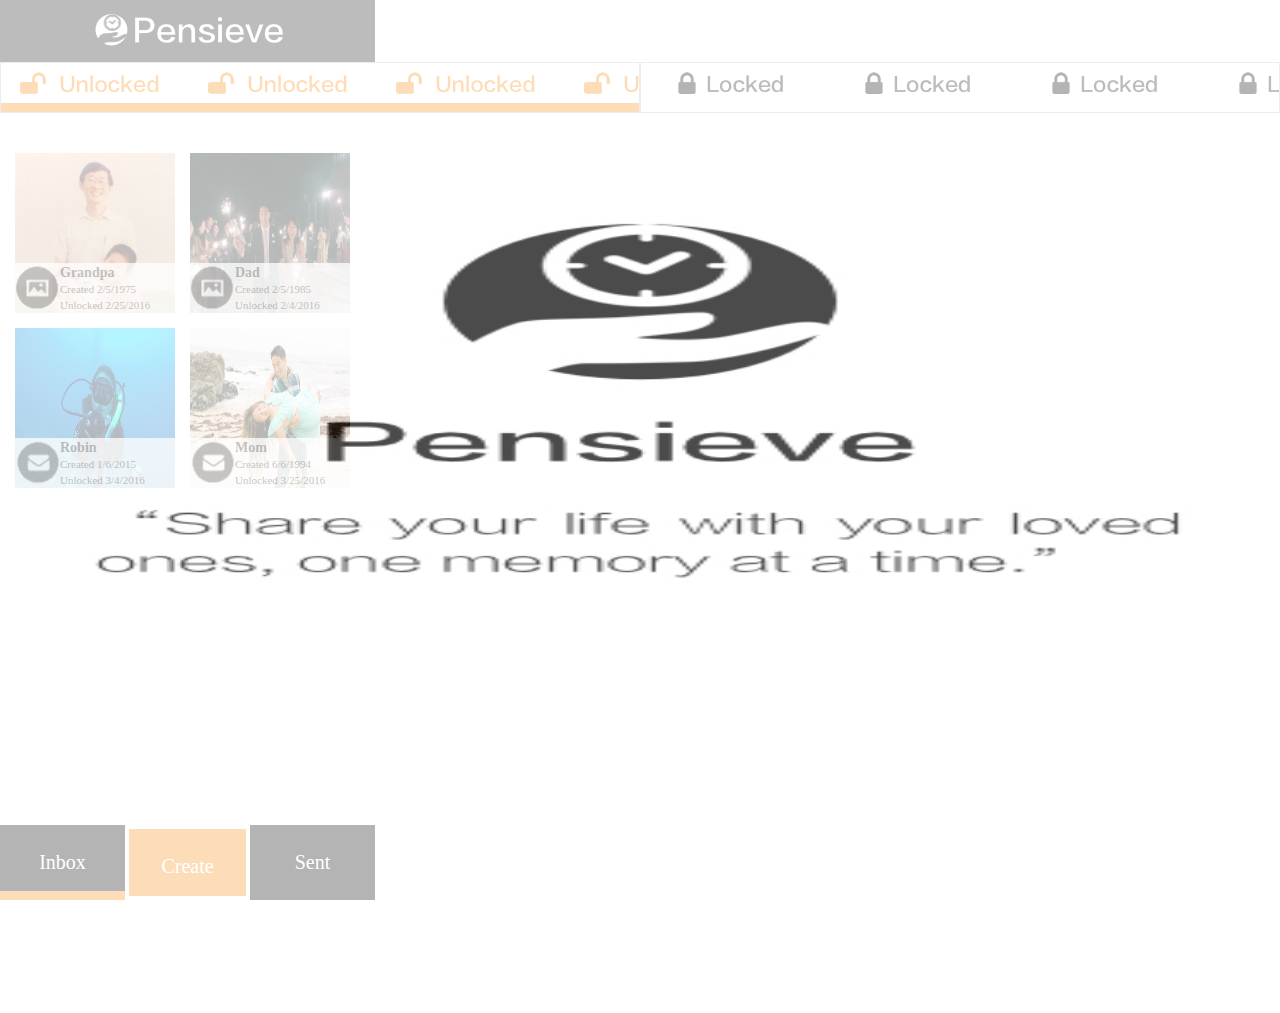
==== index.html @ cf911021 "Gets the text with users for the send page. Needs to add condition." ====
<!DOCTYPE html>
<html class="no-js">
    <head>
        <meta charset="utf-8">
        <title></title>
        <meta name="description" content="">
        <meta name="HandheldFriendly" content="True">
        <meta name="MobileOptimized" content="320">
        <meta name="viewport" content="width=device-width, initial-scale=1, minimal-ui">
        <meta http-equiv="cleartype" content="on">

        <link rel="apple-touch-icon-precomposed" sizes="144x144" href="img/touch/apple-touch-icon-144x144-precomposed.png">
        <link rel="apple-touch-icon-precomposed" sizes="114x114" href="img/touch/apple-touch-icon-114x114-precomposed.png">
        <link rel="apple-touch-icon-precomposed" sizes="72x72" href="img/touch/apple-touch-icon-72x72-precomposed.png">
        <link rel="apple-touch-icon-precomposed" href="img/touch/apple-touch-icon-57x57-precomposed.png">

        <!-- Tile icon for Win8 (144x144 + tile color) -->
        <meta name="msapplication-TileImage" content="img/touch/apple-touch-icon-144x144-precomposed.png">
        <meta name="msapplication-TileColor" content="#222222">

        <!-- SEO: If mobile URL is different from desktop URL, add a canonical link to the desktop page -->
        <!--
        <link rel="canonical" href="http://www.example.com/" >
        -->

        <!-- Add to homescreen for Chrome on Android -->
        <!--
        <meta name="mobile-web-app-capable" content="yes">
        -->

        <!-- For iOS web apps. Delete if not needed. https://github.com/h5bp/mobile-boilerplate/issues/94 -->
<!--         <meta name="apple-mobile-web-app-capable" content="yes">
        <meta name="apple-mobile-web-app-status-bar-style" content="black">
        <meta name="apple-mobile-web-app-title" content=""> -->

        <!-- This script prevents links from opening in Mobile Safari. https://gist.github.com/1042026 -->
        <!--
        <script>(function(a,b,c){if(c in b&&b[c]){var d,e=a.location,f=/^(a|html)$/i;a.addEventListener("click",function(a){d=a.target;while(!f.test(d.nodeName))d=d.parentNode;"href"in d&&(d.href.indexOf("http")||~d.href.indexOf(e.host))&&(a.preventDefault(),e.href=d.href)},!1)}})(document,window.navigator,"standalone")</script>
        -->

        <link rel="stylesheet" href="css/bootstrap.min.css">
        <link rel="stylesheet" href="css/normalize.css">
        <link rel="stylesheet" href="css/main.css">
        <link rel="stylesheet" href="css/pensieve.css">
        <script src="js/vendor/jquery-2.1.0.min.js"></script>
        <script>
            $(document).bind('mobileinit',function(){
                $.mobile.changePage.defaults.changeHash = false;
                $.mobile.hashListeningEnabled = false;
                $.mobile.pushStateEnabled = false;
            });
        </script>
        <script src="js/vendor/modernizr-2.7.1.min.js"></script>
        <script src="js/helper.js"></script>
        <script src="js/main.js"></script>
        <script src="js/pensieve.js"></script>
    </head>
    <body>

        <!-- Splash page -->
        <img id="landing" src="img/sketch/landing.jpg"/>

        <!-- Banner with Text, Close, and the Next button -->
        <div id="alt-banner" >
            <img id="banner-close" src="img/sketch/close-browser.png"/>
            <div id="banner-text"></div>
            <img id="banner-next" src="img/sketch/right-arrow.png">
        </div>

        <!-- Memory Page (Accessed from Unlocked or Sent memories) -->
        <div class="page" id="memory-page">
            <div id="memory-title" class="title memory-header"></div>
            <div id="creation-date" class="memory-header"></div>
            <div id="unlock-condition" class="memory-header"></div>
            <div id="media-content"></div>
            <div id="memory-message"></div>
        </div>

        <!-- Unlocked Memories -->
        <img id="main-banner" src="img/sketch/banner.png">
        <div id="inbox">
            <img id="unlocked-tab" class="top-navi" />
            <img id="locked-tab" class="top-navi" />
            <div class="main-content" id="unlocked-memories">
                <table id="unlocked-table" class="memory-table">
                    <tbody>
                    </tbody>
                </table>
            </div>

            <!-- Locked Memories -->
            <div class="main-content" id="locked-memories">
                <table class="memory-table" id="locked-table">
                    <tbody>
                        <tr>
                            <td>
                                <div class="unlock-param-text">
                                    12/25/2020
                                </div>
                                <div class="memory">
                                    <div class="title">Grandpa</div>
                                    <div class="mem-info">
                                        <img class="lock-icon" src="img/sketch/video-icon.png"/>
                                        Created: 1/8/2016<br/>
                                    </div>
                                </div>
                            </td>
                            <td>
                                <div class="unlock-param-text2">
                                    Travel to Half Moon Bay, CA.
                                </div>
                                <div class="memory">
                                    <div class="title">Mom</div>
                                    <div class="mem-info">
                                    <img class="lock-icon" src="img/sketch/sound-icon.png"/>
                                        Created: 10/6/1985<br/>
                                    </div>
                                </div>
                            </td>
                        </tr>
                        <tr>
                            <td>
                                <div class="unlock-param-text">
                                    Your wedding day.
                                </div>
                                <div class="memory">
                                    <div class="title">Grandpa</div>
                                    <div class="mem-info">
                                        <img class="lock-icon" src="img/sketch/mail-icon.png"/>
                                        Created: 1/8/2016<br/>
                                    </div>
                                </div>
                            </td>
                            <td>
                                <div class="unlock-param-text2">
                                    Travel to London, England.
                                </div>
                                <div class="memory">
                                    <div class="title">Mom</div>
                                    <div class="mem-info">
                                        <img class="lock-icon" src="img/sketch/photo-icon.png"/>
                                        Created: 10/6/1985<br/>
                                    </div>
                                </div>
                            </td>
                        </tr>
                        <tr>
                            <td>
                                <div class="unlock-param-text2">
                                    Travel to UC Berkely, CA.
                                </div>
                                <div class="memory">
                                    <div class="title">Grandpa</div>
                                    <div class="mem-info">
                                        <img class="lock-icon" src="img/sketch/photo-icon.png"/>
                                        Created: 1/8/2016<br/>

                                    </div>
                                </div>
                            </td>
                            <td>
                                <div class="unlock-param-text">
                                    1st Anniversary.
                                </div>
                                <div class="memory">
                                <div class="title">Mom</div>
                                <div class="mem-info">
                                    <img class="lock-icon" src="img/sketch/mail-icon.png"/>
                                    Created: 10/6/1985<br/>
                                </div>
                            </div></td>
                        </tr>
                    </tbody>
                </table>
            </div>
        </div>

        <!-- Sent Memories -->
        <div id="sent">
            <div class="main-content" id="sent-memories">
                <table id="sent-table" class="memory-table">
                    <tbody>
                    </tbody>
                </table>
            </div>
        </div>

        <!-- Memory Creation -->
        <div id="create" class="page">
            <div>Share a memory!</div>
            <div>You could tell your children a story about the first time you fell in love.</div>

            <div id="photo-btn" class="create-options">Photo</div>
            <input type="file" capture="camera" accept="image/*" class="media-input" id="camera-input" >
            <div id="video-btn" class="create-options">Video</div>
            <input type="file" accept="video/*;capture=camcorder" class="media-input" id="video-input">
            <div id="sound-btn" class="create-options">Sound</div>
            <input type="file" accept="audio/*;capture=microphone" class="media-input" id="sound-input">
        </div>

        <div id="media" class="create-nav"></div>
        <div id="share" class="create-nav"></div>
        <div id="condition" class="create-nav"></div>
        <div id="send" class="create-nav"></div>
        <img id="create-nav-line" class="create-nav" src="img/sketch/create-nav-line.png" />


        <div id="media-page">
            <div id="media-container">
                <img id="create-photo" class="create-media" src="">
                <video id="create-video" width="300" height="300" class="create-media" src=""></video>
            </div>
        </div>


        <div id="condition-page">
            <!-- of course, you should move the inline CSS style to your stylesheet -->
            <!-- main container, width = 70% of page, centered -->
            <div id="main-condition-choice-page">
                <Center>
                    <h3>
                        Set unlock condition
                        <hr>
                    </h3>
                </Center>
                <!-- columns divs, float left, no margin so there is no space between column, width=1/3 -->
                <div id="time-condition-box" style="float:left; margin:0; width:33%;">
                    <center>    
                        <img id='time-condition-butt' class='condition-icon' src="img/sketch/time-icon.png">
                        Time
                    </center>
                </div>

                <div id="location-condition-box" style="float:left; margin:0;width:33%;">
                    <Center>
                        <img id='location-condition-butt' class='condition-icon' src="img/sketch/location-icon.png">
                        Location
                    </Center>
                </div>

                <div id="life-event-condition-box" style="float:left; margin:0;width:33%">
                    <center>
                        <img id='life-event-condition-butt' class='condition-icon' src="img/sketch/life-event-icon.png">
                        Life Event
                    </center>
                </div>
            </div>

            <div id="location-condition-choice-page" style="display: none; width: 370px;">
                <Center>
                    <h3>
                        Set unlock condition
                        <hr>
                    </h3>
                </Center>
                <!-- columns divs, float left, no margin so there is no space between column, width=1/3 -->

                <div id="location-condition-box" style="position: fixed; left: 123px; margin:0;width:33%;">
                    <center>
                        <img id='location-condition-butt' class='condition-icon' src="img/sketch/location-icon.png">
                        Location
                        <br />
                        <br />
                        <input type="text" name="location input" value="e.g. Paris, France">
                    </center>
                </div>
            </div>

            <div id="life-event-condition-choice-page" style="display: none; width: 370px;">
                <Center>
                    <h3>
                        Set unlock condition
                        <hr>
                    </h3>
                </Center>
                <!-- columns divs, float left, no margin so there is no space between column, width=1/3 -->

                <div style="position: fixed; left: 123px; margin:0;width:33%;">
                    <center>
                        <img  class='condition-icon' src="img/sketch/life-event-icon.png">
                        Life Event
                        <br />
                        <br />
                        <input type="text" name="location input" value="e.g. Jenn's Wedding">
                    </center>
                </div>
            </div>

            <div id="time-condition-choice-page" style="display: none; width: 370px;">
                <Center>
                    <h3>
                        Set unlock condition
                        <hr>
                    </h3>
                </Center>
                <!-- columns divs, float left, no margin so there is no space between column, width=1/3 -->

                <div style="position: fixed; left: 123px; margin:0;width:33%;">
                    <center>
                        <img id='location-condition-butt' class='condition-icon' src="img/sketch/time-icon.png">
                        Location
                        <br />
                        <br />
                        <label for="date time"> Date/Time </label><input id="meeting" type="date" value="2017-01-13"/>
                    </center>
                </div>
            </div>

        </div>



        <div id="share-page">

            <div class="share-heading">Favorites</div>

            <div class="share-cb unchecked" id="Dad" name="Dad"></div>
            <div class="cb-label">Dad</div><br/>

            <hr/>

            <div class="share-heading">Groups</div>

            <div class="share-cb unchecked" id="All family members" name="All family members"></div>
            <div class="cb-label">All family members</div><br/>

            <div class="share-cb unchecked" id="Best Friends" name="Best Friends"></div>
            <div class="cb-label">Best Friends</div><br/>

            <hr/>
            <div class="share-cb unchecked" id="Bob" name="Bob"></div>
            <div class="cb-label">Bob</div><br/>

            <div class="share-cb unchecked" id="Dylan" name="Dylan"></div>
            <div class="cb-label">Dylan</div><br/>

            <div class="share-cb unchecked" id="Edric" name="Edric"></div>
            <div class="cb-label">Edric</div><br/>

            <div class="share-cb unchecked" id="Elaine" name="Elaine"></div>
            <div class="cb-label">Elaine</div><br/>

            <div class="share-cb unchecked" id="Jorge" name="Jorge"></div>
            <div class="cb-label">Jorge</div><br/>

            <div class="share-cb unchecked" id="Victoria" name="Victoria"></div>
            <div class="cb-label">Victoria</div><br/>

        </div>

        <div id="send-page">
            <span class="row">
                <div id="media-preview" class="col-md-4">
                    <div id="icon-banner">
                        <img id="preview-icon" src="">
                    </div>
                </div>
                <div class="col-md-4">
                    <textarea id="create-message" placeholder="Add caption..."></textarea>
                </div>
            </span>
            <div id="final-message">Your memory will be unlocked by <div id="final-users"></div> when</div>
        </div>

        <!-- Bottom Navigation -->
        <div id="inbox-btn" class="bottom-nav selected-btn">Inbox</div>
        <div id="create-btn" class="bottom-nav">Create</div>
        <div id="sent-btn" class="bottom-nav">Sent</div>
    </body>
</html>
---- css/main.css ----
/*
 * HTML5 Boilerplate
 *
 * What follows is the result of much research on cross-browser styling.
 * Credit left inline and big thanks to Nicolas Gallagher, Jonathan Neal,
 * Kroc Camen, and the H5BP dev community and team.
 */

/* ==========================================================================
   Base styles: opinionated defaults
   ========================================================================== */

html,
button,
input,
select,
textarea {
    color: #222;
}

body {
    font-size: 1em;
    line-height: 1.4;
}

a {
    color: #00e;
}

a:visited {
    color: #551a8b;
}

a:hover {
    color: #06e;
}

/*
 * Remove the gap between images and the bottom of their containers: h5bp.com/i/440
 */

img {
    vertical-align: middle;
}

/*
 * Remove default fieldset styles.
 */

fieldset {
    border: 0;
    margin: 0;
    padding: 0;
}

/*
 * Allow only vertical resizing of textareas.
 */

textarea {
    resize: vertical;
}

/* ==========================================================================
   Author's custom styles
   ========================================================================== */


















/* ==========================================================================
   Helper classes
   ========================================================================== */

/* Prevent callout */

.nocallout {
    -webkit-touch-callout: none;
}

.pressed {
    background-color: rgba(0, 0, 0, 0.7);
}

/* A hack for HTML5 contenteditable attribute on mobile */

textarea[contenteditable] {
    -webkit-appearance: none;
}

/* A workaround for S60 3.x and 5.0 devices which do not animated gif images if
   they have been set as display: none */

.gifhidden {
    position: absolute;
    left: -100%;
}

/*
 * Image replacement
 */

.ir {
    background-color: transparent;
    background-repeat: no-repeat;
    border: 0;
    direction: ltr;
    display: block;
    overflow: hidden;
    text-align: left;
    text-indent: -999em;
}

.ir br {
    display: none;
}

/*
 * Hide from both screenreaders and browsers: h5bp.com/u
 */

.hidden {
    display: none !important;
    visibility: hidden;
}

/*
 * Hide only visually, but have it available for screenreaders: h5bp.com/v
 */

.visuallyhidden {
    border: 0;
    clip: rect(0 0 0 0);
    height: 1px;
    margin: -1px;
    overflow: hidden;
    padding: 0;
    position: absolute;
    width: 1px;
}

/*
 * Extends the .visuallyhidden class to allow the element to be focusable
 * when navigated to via the keyboard: h5bp.com/p
 */

.visuallyhidden.focusable:active,
.visuallyhidden.focusable:focus {
    clip: auto;
    height: auto;
    margin: 0;
    overflow: visible;
    position: static;
    width: auto;
}

/*
 * Hide visually and from screenreaders, but maintain layout
 */

.invisible {
    visibility: hidden;
}

/**
 * Clearfix helper
 * Used to contain floats: h5bp.com/q
 */

.clearfix:before,
.clearfix:after {
    content: "";
    display: table;
}

.clearfix:after {
    clear: both;
}

/* ==========================================================================
   EXAMPLE Media Queries for Responsive Design.
   Theses examples override the primary ('mobile first') styles.
   Modify as content requires.
   ========================================================================== */

@media only screen and (min-width: 800px) {
    /* Style adjustments for viewports that meet the condition */
}

@media only screen and (-webkit-min-device-pixel-ratio: 1.5),
       only screen and (min-resolution: 144dpi) {
    /* Style adjustments for viewports that meet the condition */
}
---- css/pensieve.css ----
.ui-icon-loading {
    background: url(http://code.jquery.com/mobile/1.1.0-rc.1/images/ajax-loader.png);
    background-size: 46px 46px;
    width:46px;
    height:46px;
    -webkit-transform: rotate(360deg);
    -webkit-animation-name: spin;
    -webkit-animation-duration: 1s;
    -webkit-animation-iteration-count:  infinite;
    -webkit-animation-timing-function: linear;
}
@-webkit-keyframes spin {
    from {-webkit-transform: rotate(0deg);}
    to {-webkit-transform: rotate(360deg);}
}

@font-face {
    font-family: 'Lantinghei TC';
    src: url('../font/Lantinghei.ttc') format('truetype');
}

#locked-memories {
    display: none;
}

body {
    overflow-x: hidden;
    font-size: 20px;
    font-family: 'Lantinghei TC';
}

td {
    font-size: 14px;
}

.unlock-param-text {
    margin-top: 10px;
    color: white;
    position: relative;
    /*z-index: 100;*/
    top: -85px;
    left: 10px;
}

.unlock-param-text2 {
    margin-top: 10px;
    color: white;
    position: relative;
    /*z-index: 100;*/
    top: -67px;
    left: 10px;
}

img.top-navi {
    margin-top: 10px;
    position: fixed;
    z-index: 100;
    top: 52px;
    background-color: white;
    height: 51px;
    width: 50%;
}

.lock-icon {
    width: 27px;
    height: 27px;
}

.lock-icon2 {
    width: 45px;
    height: 45px;
}


#unlocked-tab {
    background-image: url('../img/sketch/unlocked-selected.jpg');
    left:0px;
}


#locked-tab {
    background-image: url('../img/sketch/locked-unselected.jpg');
    left:50%;
}

/**** Pages ***/

#landing {
    height: 100%;
    width: 100%;
    position: fixed;
    z-index: 101;
}

#sent {
    display: none;
}

#create {
    display: none;
}

#memory-page {
    display: none;
    position: relative;
}

.page {
    position: absolute;
    top: 62px;
}

/************/

/**** Banner ***/

#main-banner {
    top: 0;
    position: fixed;
    z-index: 100;
}

#alt-banner {
    position: fixed;
    background-color: black;
    width: 100%;
    height: 62px;
    display: none;
    z-index: 100;
}

#banner-close {
    top: 20px;
    left: 10px;
    position: fixed;
}

#banner-next {
    top: 20px;
    right: 10px;
    position: fixed;
}

#banner-text {
    display: inline-block;
    vertical-align: center;
    text-align: center;
    width: 100%;
    height: 62px;
    line-height: 62px;
    font-size: 31px;
    color: white;
}

/************/

/**** Memory Table ****/

div.main-content {
    padding-top: 25px;
    top: 113px;
    height: 100%;
    position: absolute;
    overflow: scroll;
}

#sent-memories {
    top: 62px;
}

div.memory {
    background-color: white;
    opacity: 0.75;
}

table.memory-table {
    border-spacing: 15px;
    border-collapse: separate;
    margin-left: auto;
    margin-right: auto;
    color: black;
}

td.memory-cell {
    background-size: cover;
    min-height: 100%;
    min-width: 100%;
}

.title {
    font-weight: bold;
}

table.memory-table td {
    width: 160px;
    height: 160px;
    vertical-align: bottom;
    background-size: 160px 160px;
}

table#locked-table td {
    background-color: gray;
}

/************/

#media-content {
    width: 100%;
    height: 375px;
    min-height: 100%;
    min-width: 100%;
    background-size: cover;

}




div.bottom-nav {
    position: fixed;
    display: inline-block;
    background-color:black;
    color: white;
    font-size: 20px;
    width: 125px;
    height: 75px;
    line-height: 75px;
    text-align: center;
    bottom: 0;
}

/**** Create options ****/

div.create-options {
    position: fixed;
    background-color: #F78B0D;
    color: white;
    font-size: 20px;
    width: 125px;
    height: 75px;
    left:125px;
    line-height: 75px;
    border-color: white;
    border-width: 4px;
    border-style: solid;
    text-align: center;
}

#photo-btn {
    bottom: 225px;
}
#video-btn {
    bottom: 150px;
}
#sound-btn {
    bottom: 75px;
}

/**** Create pages ****/
#media-page {
    display: none;
}

#share-page {
    display: none;
    position: absolute;
    top: 120px;
}

.condition-icon {
    width: 90px;
    height: 90px;
}

#condition-page {
    display: none;
    position: absolute;
    top: 120px;
    width: 370px;
}

#send-page {
    display: none;
    position: absolute;
    top: 120px;
}

#media-container {
    position: fixed;
    display: block;
    width: 300px;
    height: 300px;
    top: 150px;
    left: 32px;
    overflow: hidden;

}
.create-media {
    background-size: cover;
    position: relative;
    max-height: 300px;
    max-width: 300px;
    width: auto;
    height: auto;
    display: none;
}

#create-video {
    display: none;
}

input.media-input {
    display: none;
}

/**** Share Page *****/

.share-cb {
    display: inline-block;
    width: 49px;
    height: 49px;
    position: relative;
    top: 17px;
    margin-left: 30px;
}

.unchecked {
    background:url('../img/sketch/empty-checkbox.png') left top no-repeat;
}
.checked {
    background:url('../img/sketch/checked-box.png') left top no-repeat;
}

div.cb-label {
    display: inline-block;
    font-weight: 500;
    padding-left: 5px;
}

div.share-heading {
    margin-left: 30px;
    font-weight: 500;
}
/**** Send Page ****/
#media-preview {
    position: fixed;
    display: inline-block;
    background-size: cover;
    top: 140px;
    margin-left: 30px;
    width: 125px;
    height: 125px;
}


#create-message {
    position: fixed;
    top: 140px;
    right: 30px;
    height: 125px;
    width: 162px;
}

#icon-banner {
    background-color: white;
    position: absolute;
    height: 40px;
    width: 100%;
    opacity: 0.75;
    left: 0px;
    bottom: 0px;
}

#preview-icon {
    height: 100%;
}

#final-users {
    color: #F78B0D;
    display: inline-block;
}

#final-message {
    position: fixed;
    top: 290px;
    left: 30px;
}

/**** Bottom Navigation ****/

#inbox-btn {

}

#create-btn {
    left:125px;
    background-color: #F78B0D;
    border-color: white;
    border-width: 4px;
    border-style: solid;
}

#sent-btn {
    left:250px;
}

.selected-btn {
    border-bottom-style: solid;
    border-bottom-color: #F78B0D;
    border-bottom-width: 9px;
}

/**** Create Navigation ****/
div.create-nav {
    background-repeat: no-repeat;
    background-position: center;
    background-color: white;
    display: none;
    position: fixed;
    height: 51px;
    width: 94px;
    top: 62px;
    z-index: 100;
}

#create-nav-line {
    position: fixed;
    left: 0px;
    top: 112px;
}

#media {
    left:0px;
    background-image: url('../img/sketch/media-selected.png');
}
#share {
    left:94px;
    background-image: url('../img/sketch/share-unselected.png');
}
#condition {
    left:188px;
    background-image: url('../img/sketch/condition-unselected.png');
}
#send {
    right:0px;
    background-image: url('../img/sketch/send-unselected.png');
}
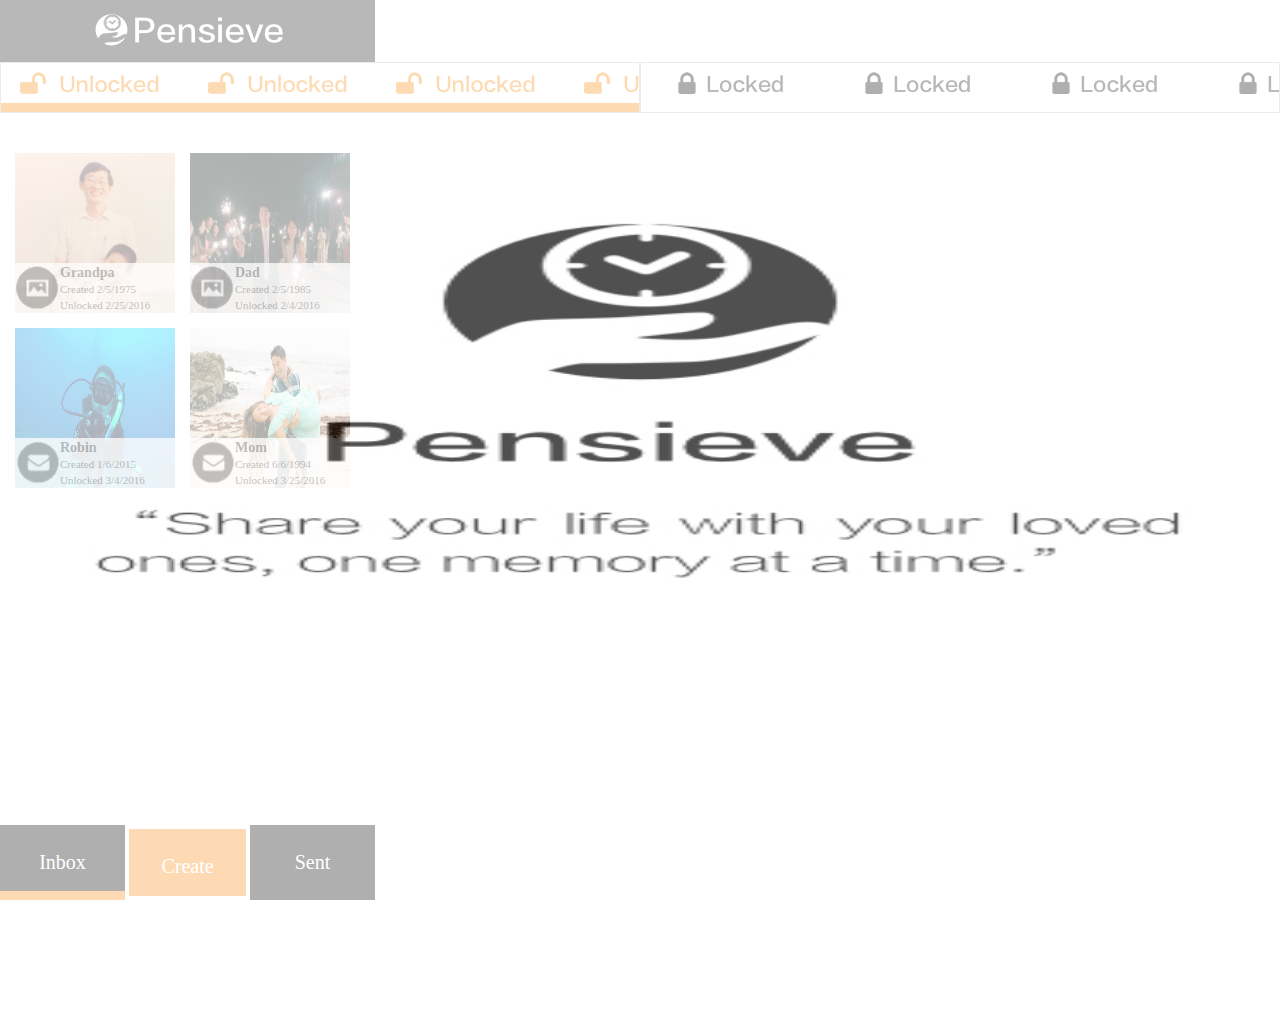
==== commit 60e36329: "Finishes condition and send page." ====
--- a/index.html
+++ b/index.html
@@ -213,103 +213,6 @@
         </div>
 
 
-        <div id="condition-page">
-            <!-- of course, you should move the inline CSS style to your stylesheet -->
-            <!-- main container, width = 70% of page, centered -->
-            <div id="main-condition-choice-page">
-                <Center>
-                    <h3>
-                        Set unlock condition
-                        <hr>
-                    </h3>
-                </Center>
-                <!-- columns divs, float left, no margin so there is no space between column, width=1/3 -->
-                <div id="time-condition-box" style="float:left; margin:0; width:33%;">
-                    <center>    
-                        <img id='time-condition-butt' class='condition-icon' src="img/sketch/time-icon.png">
-                        Time
-                    </center>
-                </div>
-
-                <div id="location-condition-box" style="float:left; margin:0;width:33%;">
-                    <Center>
-                        <img id='location-condition-butt' class='condition-icon' src="img/sketch/location-icon.png">
-                        Location
-                    </Center>
-                </div>
-
-                <div id="life-event-condition-box" style="float:left; margin:0;width:33%">
-                    <center>
-                        <img id='life-event-condition-butt' class='condition-icon' src="img/sketch/life-event-icon.png">
-                        Life Event
-                    </center>
-                </div>
-            </div>
-
-            <div id="location-condition-choice-page" style="display: none; width: 370px;">
-                <Center>
-                    <h3>
-                        Set unlock condition
-                        <hr>
-                    </h3>
-                </Center>
-                <!-- columns divs, float left, no margin so there is no space between column, width=1/3 -->
-
-                <div id="location-condition-box" style="position: fixed; left: 123px; margin:0;width:33%;">
-                    <center>
-                        <img id='location-condition-butt' class='condition-icon' src="img/sketch/location-icon.png">
-                        Location
-                        <br />
-                        <br />
-                        <input type="text" name="location input" value="e.g. Paris, France">
-                    </center>
-                </div>
-            </div>
-
-            <div id="life-event-condition-choice-page" style="display: none; width: 370px;">
-                <Center>
-                    <h3>
-                        Set unlock condition
-                        <hr>
-                    </h3>
-                </Center>
-                <!-- columns divs, float left, no margin so there is no space between column, width=1/3 -->
-
-                <div style="position: fixed; left: 123px; margin:0;width:33%;">
-                    <center>
-                        <img  class='condition-icon' src="img/sketch/life-event-icon.png">
-                        Life Event
-                        <br />
-                        <br />
-                        <input type="text" name="location input" value="e.g. Jenn's Wedding">
-                    </center>
-                </div>
-            </div>
-
-            <div id="time-condition-choice-page" style="display: none; width: 370px;">
-                <Center>
-                    <h3>
-                        Set unlock condition
-                        <hr>
-                    </h3>
-                </Center>
-                <!-- columns divs, float left, no margin so there is no space between column, width=1/3 -->
-
-                <div style="position: fixed; left: 123px; margin:0;width:33%;">
-                    <center>
-                        <img id='location-condition-butt' class='condition-icon' src="img/sketch/time-icon.png">
-                        Location
-                        <br />
-                        <br />
-                        <label for="date time"> Date/Time </label><input id="meeting" type="date" value="2017-01-13"/>
-                    </center>
-                </div>
-            </div>
-
-        </div>
-
-
-
         <div id="share-page">
 
             <div class="share-heading">Favorites</div>
@@ -347,6 +250,57 @@
             <div class="cb-label">Victoria</div><br/>
 
         </div>
+
+
+         <div id="condition-page">
+            <!-- of course, you should move the inline CSS style to your stylesheet -->
+            <div id="choose-condition-page">
+                <center>
+                    <h3>
+                        Set unlock condition.
+                        <hr>
+                    </h3>
+                </center>
+                <!-- columns divs, float left, no margin so there is no space between column, width=1/3 -->
+                <div class="condition-box">
+                    <center>
+                        <img id="time-condition-btn" class="condition-icon" name="time" src="img/sketch/time-icon.png">
+                        Time
+                    </center>
+                </div>
+
+                <div class="condition-box">
+                    <center>
+                        <img id="location-condition-btn" class="condition-icon" name="location" src="img/sketch/location-icon.png">
+                        Location
+                    </center>
+                </div>
+
+                <div class="condition-box">
+                    <center>
+                        <img id="life-event-condition-btn" class="condition-icon" name="life-event" src="img/sketch/life-event-icon.png">
+                        Life Event
+                    </center>
+                </div>
+            </div>
+            <div id="chosen-page" style="display: none; width: 370px;">
+                <center>
+                    <h3>
+                        <div id="condition-instructions"></div>
+                    </h3>
+                </center>
+                <!-- columns divs, float left, no margin so there is no space between column, width=1/3 -->
+
+                <img id="selected-condition" src="">
+                <br />
+                <br />
+                <input id="condition-text"/>
+            </div>
+        </div>
+
+
+
+
 
         <div id="send-page">
             <span class="row">
@@ -359,7 +313,7 @@
                     <textarea id="create-message" placeholder="Add caption..."></textarea>
                 </div>
             </span>
-            <div id="final-message">Your memory will be unlocked by <div id="final-users"></div> when</div>
+            <div id="final-message">Your memory will be unlocked by <div id="final-users" class="final-message"></div><div id="condition-preposition" style="display: inline-block;"></div><div id="final-condition" class="final-message"></div></div>
         </div>
 
         <!-- Bottom Navigation -->
--- a/css/pensieve.css
+++ b/css/pensieve.css
@@ -341,6 +341,26 @@
     margin-left: 30px;
     font-weight: 500;
 }
+
+/**** Condition Page ****/
+
+.condition-box {
+    float:left;
+    margin:0;
+    width:33%;
+}
+
+#condition-text {
+    position: fixed;
+    top: 47%;
+    left: 10%;
+    width: 80%;
+}
+
+#selected-condition {
+    margin-left: 37%;
+    margin-right: auto;
+}
 /**** Send Page ****/
 #media-preview {
     position: fixed;
@@ -375,15 +395,17 @@
     height: 100%;
 }
 
-#final-users {
-    color: #F78B0D;
-    display: inline-block;
-}
+
 
 #final-message {
     position: fixed;
     top: 290px;
     left: 30px;
+}
+
+.final-message {
+    color: #F78B0D;
+    display: inline-block;
 }
 
 /**** Bottom Navigation ****/
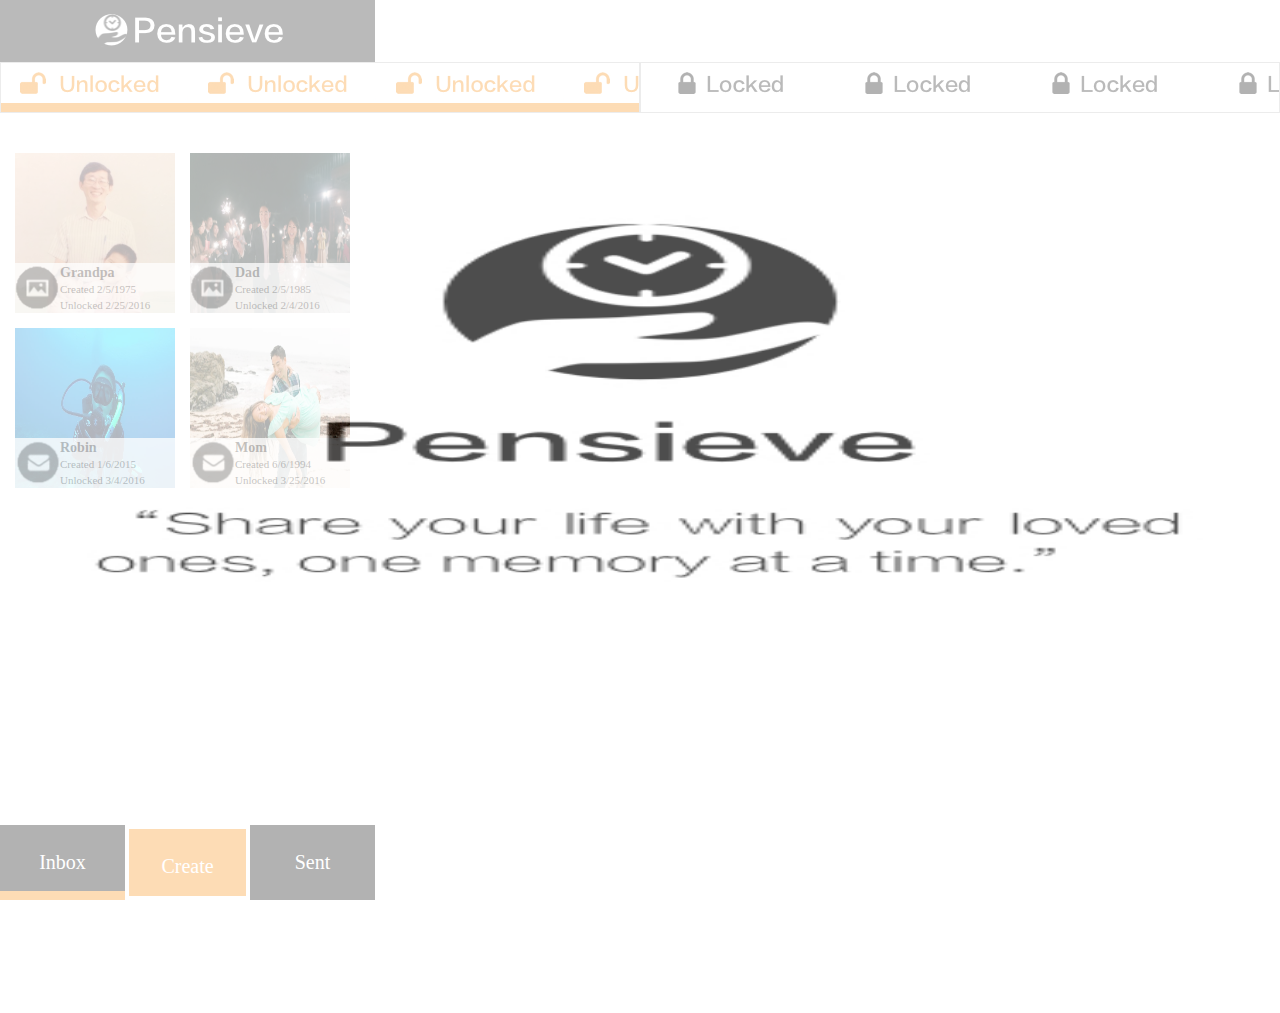
==== commit ff1c5766: "Adds something so address bar doesn't show up on iPhone and Android screen." ====
--- a/index.html
+++ b/index.html
@@ -24,19 +24,19 @@
         -->
 
         <!-- Add to homescreen for Chrome on Android -->
-        <!--
+
         <meta name="mobile-web-app-capable" content="yes">
-        -->
+
 
         <!-- For iOS web apps. Delete if not needed. https://github.com/h5bp/mobile-boilerplate/issues/94 -->
-<!--         <meta name="apple-mobile-web-app-capable" content="yes">
+         <meta name="apple-mobile-web-app-capable" content="yes">
         <meta name="apple-mobile-web-app-status-bar-style" content="black">
-        <meta name="apple-mobile-web-app-title" content=""> -->
+        <meta name="apple-mobile-web-app-title" content="">
 
         <!-- This script prevents links from opening in Mobile Safari. https://gist.github.com/1042026 -->
-        <!--
+
         <script>(function(a,b,c){if(c in b&&b[c]){var d,e=a.location,f=/^(a|html)$/i;a.addEventListener("click",function(a){d=a.target;while(!f.test(d.nodeName))d=d.parentNode;"href"in d&&(d.href.indexOf("http")||~d.href.indexOf(e.host))&&(a.preventDefault(),e.href=d.href)},!1)}})(document,window.navigator,"standalone")</script>
-        -->
+
 
         <link rel="stylesheet" href="css/bootstrap.min.css">
         <link rel="stylesheet" href="css/normalize.css">
--- a/css/pensieve.css
+++ b/css/pensieve.css
@@ -351,9 +351,7 @@
 }
 
 #condition-text {
-    position: fixed;
-    top: 47%;
-    left: 10%;
+    margin-left: 10%;
     width: 80%;
 }
 
@@ -446,6 +444,7 @@
 }
 
 #create-nav-line {
+    display: none;
     position: fixed;
     left: 0px;
     top: 112px;
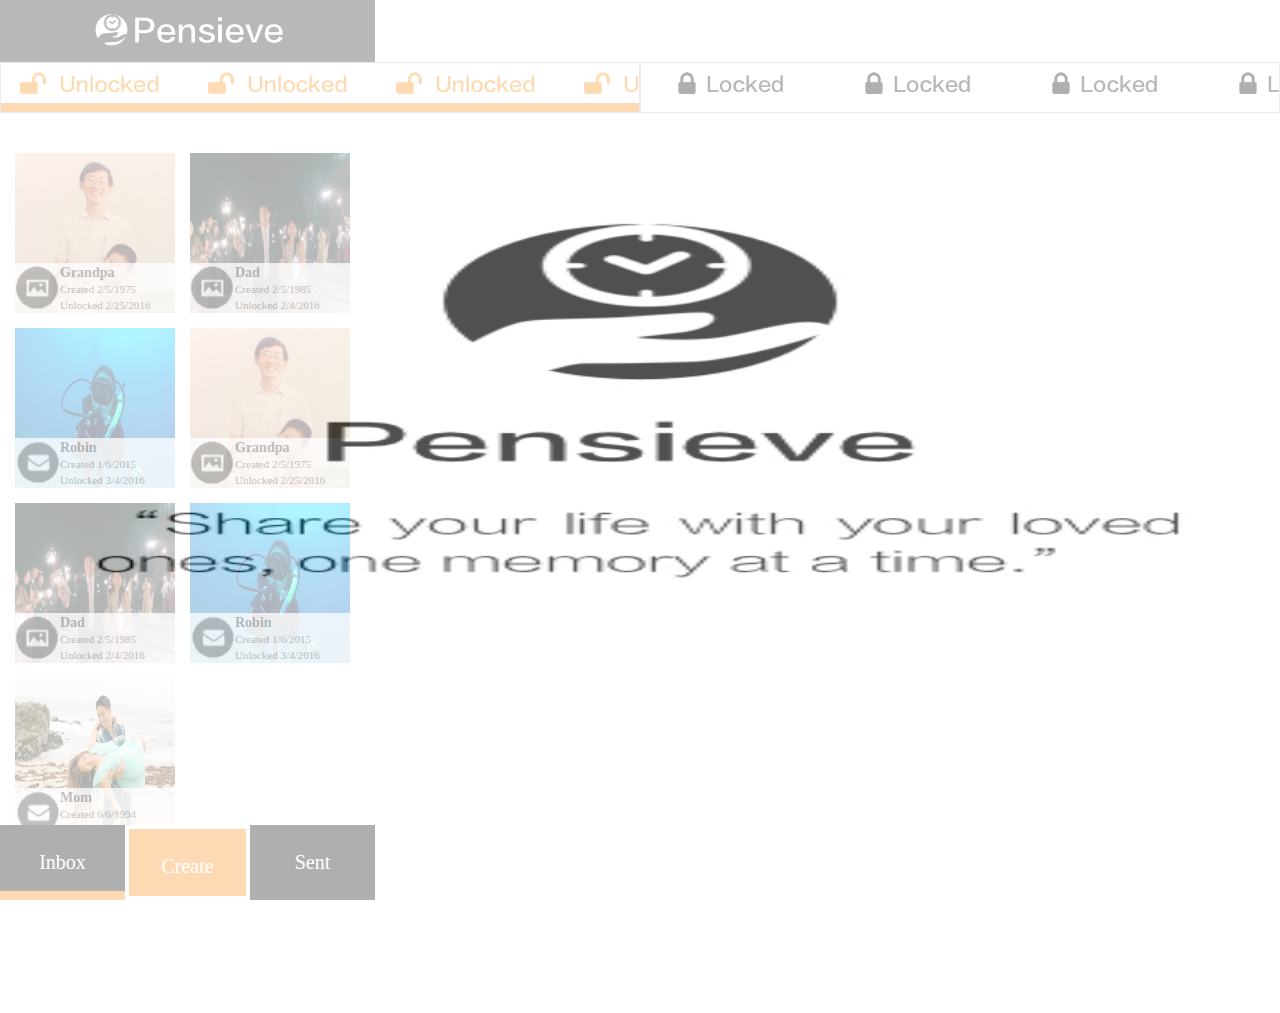
==== commit d6188667: "Adds notification for new sent memory." ====
--- a/index.html
+++ b/index.html
@@ -2,12 +2,13 @@
 <html class="no-js">
     <head>
         <meta charset="utf-8">
-        <title></title>
+        <title>Pensieve</title>
         <meta name="description" content="">
         <meta name="HandheldFriendly" content="True">
         <meta name="MobileOptimized" content="320">
         <meta name="viewport" content="width=device-width, initial-scale=1, minimal-ui">
         <meta http-equiv="cleartype" content="on">
+        <link rel="icon" href="img/sketch/favicon.png" />
 
         <link rel="apple-touch-icon-precomposed" sizes="144x144" href="img/touch/apple-touch-icon-144x144-precomposed.png">
         <link rel="apple-touch-icon-precomposed" sizes="114x114" href="img/touch/apple-touch-icon-114x114-precomposed.png">
@@ -56,7 +57,9 @@
         <script src="js/pensieve.js"></script>
     </head>
     <body>
-
+        <div id="locked-notif" class="notification">
+            You received a new locked memory from your son!
+        </div>
         <!-- Splash page -->
         <img id="landing" src="img/sketch/landing.jpg"/>
 
@@ -92,84 +95,6 @@
             <div class="main-content" id="locked-memories">
                 <table class="memory-table" id="locked-table">
                     <tbody>
-                        <tr>
-                            <td>
-                                <div class="unlock-param-text">
-                                    12/25/2020
-                                </div>
-                                <div class="memory">
-                                    <div class="title">Grandpa</div>
-                                    <div class="mem-info">
-                                        <img class="lock-icon" src="img/sketch/video-icon.png"/>
-                                        Created: 1/8/2016<br/>
-                                    </div>
-                                </div>
-                            </td>
-                            <td>
-                                <div class="unlock-param-text2">
-                                    Travel to Half Moon Bay, CA.
-                                </div>
-                                <div class="memory">
-                                    <div class="title">Mom</div>
-                                    <div class="mem-info">
-                                    <img class="lock-icon" src="img/sketch/sound-icon.png"/>
-                                        Created: 10/6/1985<br/>
-                                    </div>
-                                </div>
-                            </td>
-                        </tr>
-                        <tr>
-                            <td>
-                                <div class="unlock-param-text">
-                                    Your wedding day.
-                                </div>
-                                <div class="memory">
-                                    <div class="title">Grandpa</div>
-                                    <div class="mem-info">
-                                        <img class="lock-icon" src="img/sketch/mail-icon.png"/>
-                                        Created: 1/8/2016<br/>
-                                    </div>
-                                </div>
-                            </td>
-                            <td>
-                                <div class="unlock-param-text2">
-                                    Travel to London, England.
-                                </div>
-                                <div class="memory">
-                                    <div class="title">Mom</div>
-                                    <div class="mem-info">
-                                        <img class="lock-icon" src="img/sketch/photo-icon.png"/>
-                                        Created: 10/6/1985<br/>
-                                    </div>
-                                </div>
-                            </td>
-                        </tr>
-                        <tr>
-                            <td>
-                                <div class="unlock-param-text2">
-                                    Travel to UC Berkely, CA.
-                                </div>
-                                <div class="memory">
-                                    <div class="title">Grandpa</div>
-                                    <div class="mem-info">
-                                        <img class="lock-icon" src="img/sketch/photo-icon.png"/>
-                                        Created: 1/8/2016<br/>
-
-                                    </div>
-                                </div>
-                            </td>
-                            <td>
-                                <div class="unlock-param-text">
-                                    1st Anniversary.
-                                </div>
-                                <div class="memory">
-                                <div class="title">Mom</div>
-                                <div class="mem-info">
-                                    <img class="lock-icon" src="img/sketch/mail-icon.png"/>
-                                    Created: 10/6/1985<br/>
-                                </div>
-                            </div></td>
-                        </tr>
                     </tbody>
                 </table>
             </div>
@@ -195,7 +120,6 @@
             <div id="video-btn" class="create-options">Video</div>
             <input type="file" accept="video/*;capture=camcorder" class="media-input" id="video-input">
             <div id="sound-btn" class="create-options">Sound</div>
-            <input type="file" accept="audio/*;capture=microphone" class="media-input" id="sound-input">
         </div>
 
         <div id="media" class="create-nav"></div>
@@ -209,6 +133,10 @@
             <div id="media-container">
                 <img id="create-photo" class="create-media" src="">
                 <video id="create-video" width="300" height="300" class="create-media" src=""></video>
+                <div id="create-sound">
+                    <div id="record-directions">Hold to record</div><br/>
+                    <img id="record-btn" src="img/sketch/microphone.png">
+                </div>
             </div>
         </div>
 
--- a/css/pensieve.css
+++ b/css/pensieve.css
@@ -16,7 +16,7 @@
 
 @font-face {
     font-family: 'Lantinghei TC';
-    src: url('../font/Lantinghei.ttc') format('truetype');
+    src: url('../font/lantinghei.ttf') format('truetype');
 }
 
 #locked-memories {
@@ -27,29 +27,44 @@
     overflow-x: hidden;
     font-size: 20px;
     font-family: 'Lantinghei TC';
+
+    /* Turn off selection */
+    -webkit-touch-callout: none; /* iOS Safari */
+    -webkit-user-select: none;   /* Chrome/Safari/Opera */
+    -khtml-user-select: none;    /* Konqueror */
+    -moz-user-select: none;      /* Firefox */
+    -ms-user-select: none;       /* IE/Edge */
+    user-select: none;           /* non-prefixed version, currently
+                                    not supported by any browser */
 }
 
 td {
     font-size: 14px;
+}
+
+.notification {
+    display: none;
+    z-index: 200;
+    position: fixed;
+    height: 9%;
+    width: 100%;
+    background-color: #F78B0D;
+    color: white;
+    border-radius: 4px;
+    border: 1px solid transparent;
+    font-size: 16px;
+    padding: 5px;
 }
 
 .unlock-param-text {
     margin-top: 10px;
     color: white;
     position: relative;
-    /*z-index: 100;*/
-    top: -85px;
+    bottom: 90px;
+    height: 10px;
     left: 10px;
 }
 
-.unlock-param-text2 {
-    margin-top: 10px;
-    color: white;
-    position: relative;
-    /*z-index: 100;*/
-    top: -67px;
-    left: 10px;
-}
 
 img.top-navi {
     margin-top: 10px;
@@ -292,6 +307,7 @@
     height: 300px;
     top: 150px;
     left: 32px;
+    text-align: center;
     overflow: hidden;
 
 }
@@ -309,6 +325,10 @@
     display: none;
 }
 
+#create-sound {
+    display: none;
+}
+
 input.media-input {
     display: none;
 }
@@ -398,7 +418,8 @@
 #final-message {
     position: fixed;
     top: 290px;
-    left: 30px;
+    left: 10%;
+    width: 80%;
 }
 
 .final-message {
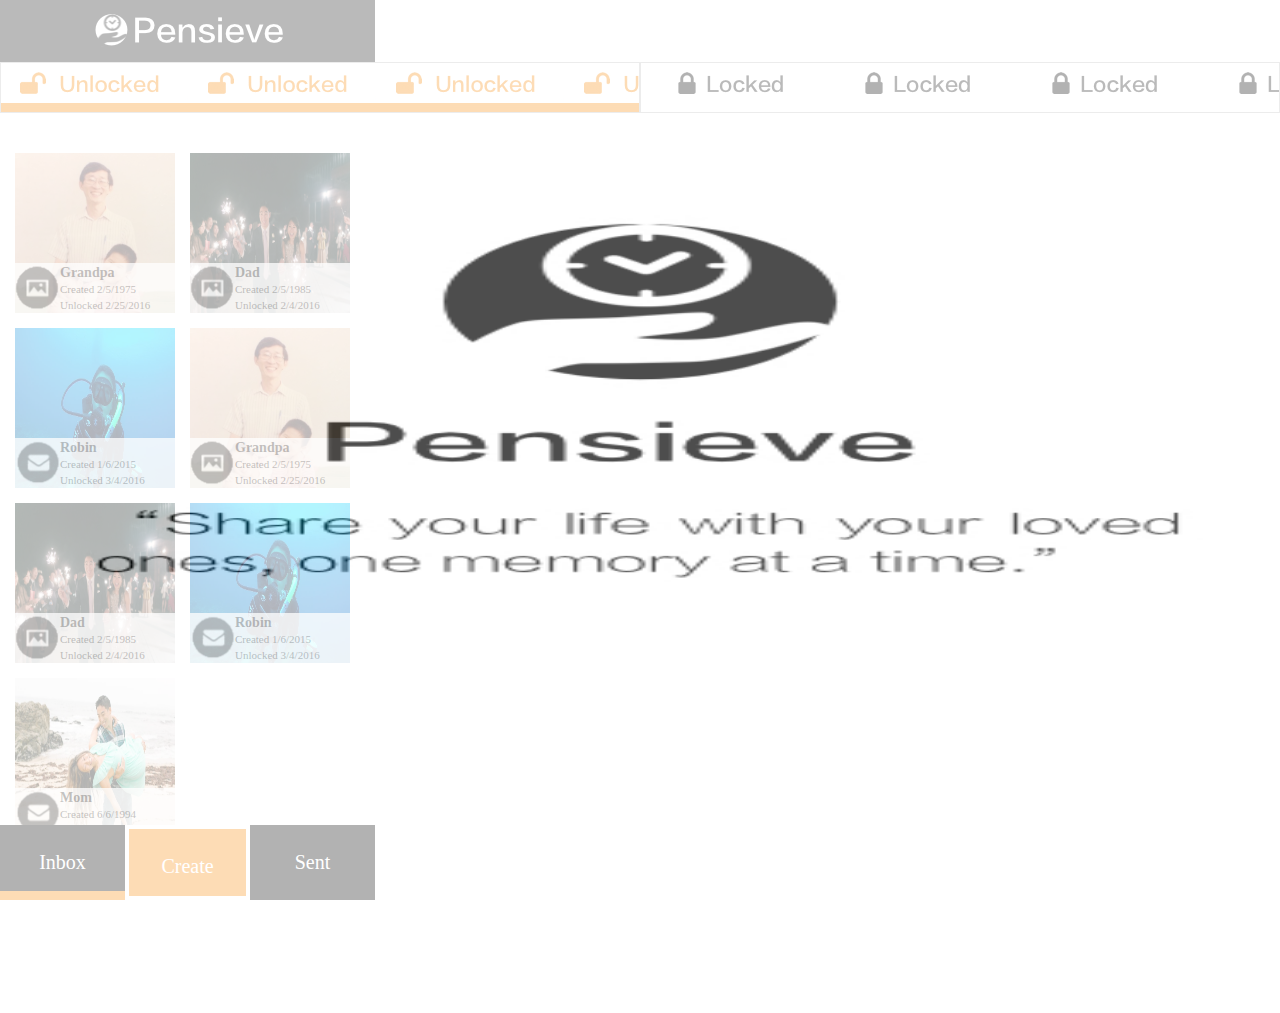
==== commit 26d4f287: "Formats share memory page." ====
--- a/index.html
+++ b/index.html
@@ -112,8 +112,8 @@
 
         <!-- Memory Creation -->
         <div id="create" class="page">
-            <div>Share a memory!</div>
-            <div>You could tell your children a story about the first time you fell in love.</div>
+        <div class="text-center" style="margin-top: 20px;"><strong>Share a memory!</strong></div><br/><br/>
+            <div class="text-center">You could tell your children a story about the first time you fell in love.</div>
 
             <div id="photo-btn" class="create-options">Photo</div>
             <input type="file" capture="camera" accept="image/*" class="media-input" id="camera-input" >
--- a/css/pensieve.css
+++ b/css/pensieve.css
@@ -15,7 +15,7 @@
 }
 
 @font-face {
-    font-family: 'Lantinghei TC';
+    font-family: 'Lantinghei SC';
     src: url('../font/lantinghei.ttf') format('truetype');
 }
 
@@ -26,7 +26,7 @@
 body {
     overflow-x: hidden;
     font-size: 20px;
-    font-family: 'Lantinghei TC';
+    font-family: 'Lantinghei TC', 'Lantinghei SC', 'Open Sans';
 
     /* Turn off selection */
     -webkit-touch-callout: none; /* iOS Safari */
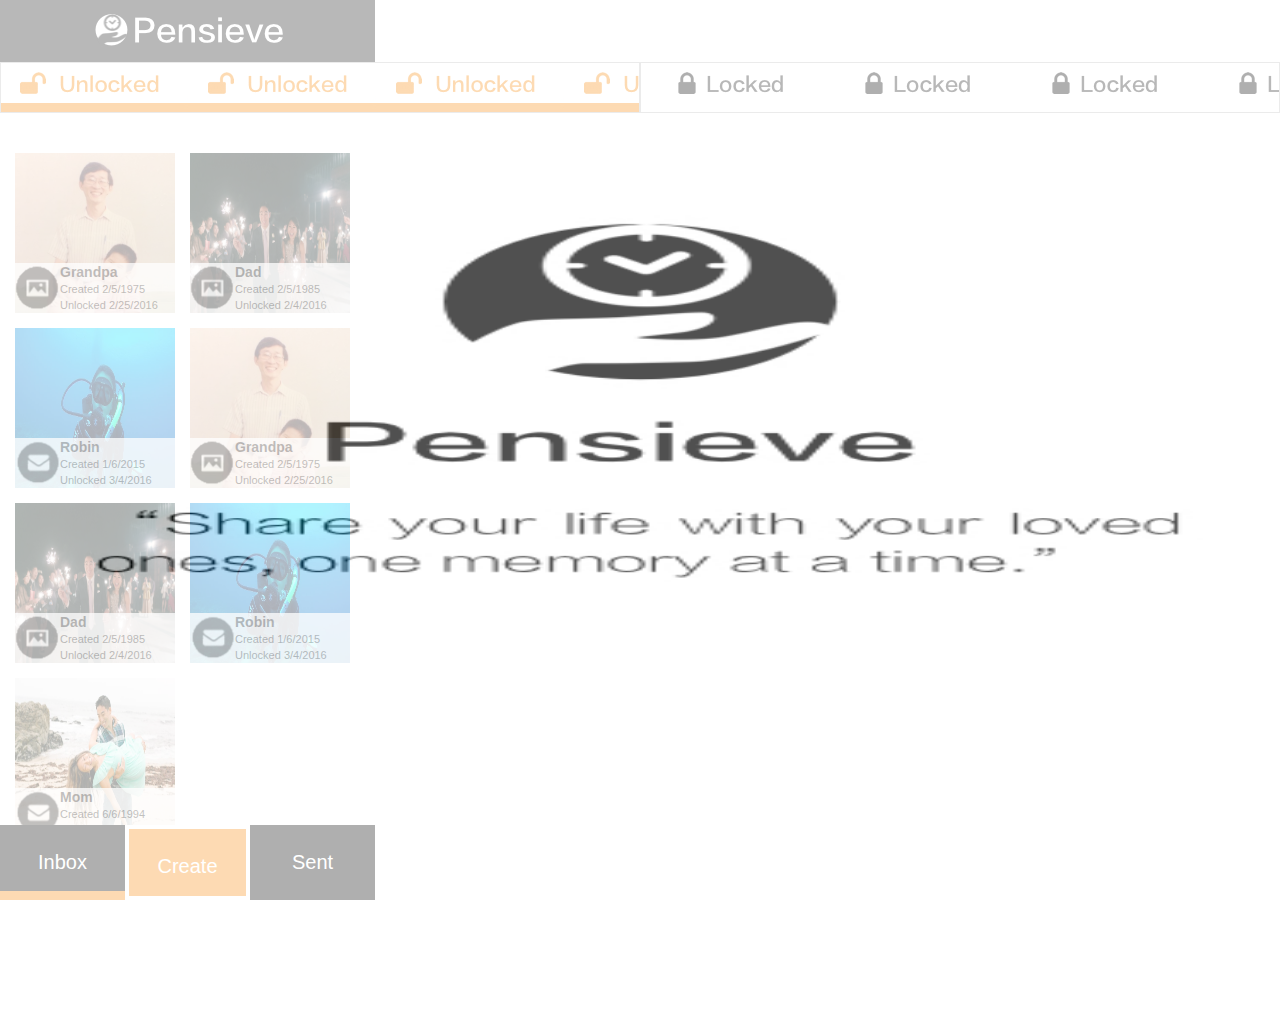
==== commit c5fd33fa: "Adds a notification for unlocking a memory." ====
--- a/index.html
+++ b/index.html
@@ -60,6 +60,9 @@
         <div id="locked-notif" class="notification">
             You received a new locked memory from your son!
         </div>
+        <div id="unlocked-notif" class="notification">
+            You arrived in UC Berkeley! A memory from Wild Caff was unlocked.
+        </div
         <!-- Splash page -->
         <img id="landing" src="img/sketch/landing.jpg"/>
 
--- a/css/pensieve.css
+++ b/css/pensieve.css
@@ -15,10 +15,19 @@
 }
 
 @font-face {
-    font-family: 'Lantinghei SC';
-    src: url('../font/lantinghei.ttf') format('truetype');
-}
-
+    font-family: 'Lantinghei TC';
+    src: url('../font/Lantinghei TC Normal.ttf') format('truetype');
+    font-weight: normal;
+    font-style: normal;
+}
+
+@font-face {
+    font-family: 'Lantinghei TC';
+    src: url('../font/Lantinghei TC Bold.ttf') format('truetype');
+    font-weight: bold;
+    font-style: normal;
+
+}
 #locked-memories {
     display: none;
 }
@@ -26,7 +35,7 @@
 body {
     overflow-x: hidden;
     font-size: 20px;
-    font-family: 'Lantinghei TC', 'Lantinghei SC', 'Open Sans';
+    font-family: 'Lantinghei TC', 'Open Sans', Arial, sans-serif;
 
     /* Turn off selection */
     -webkit-touch-callout: none; /* iOS Safari */
